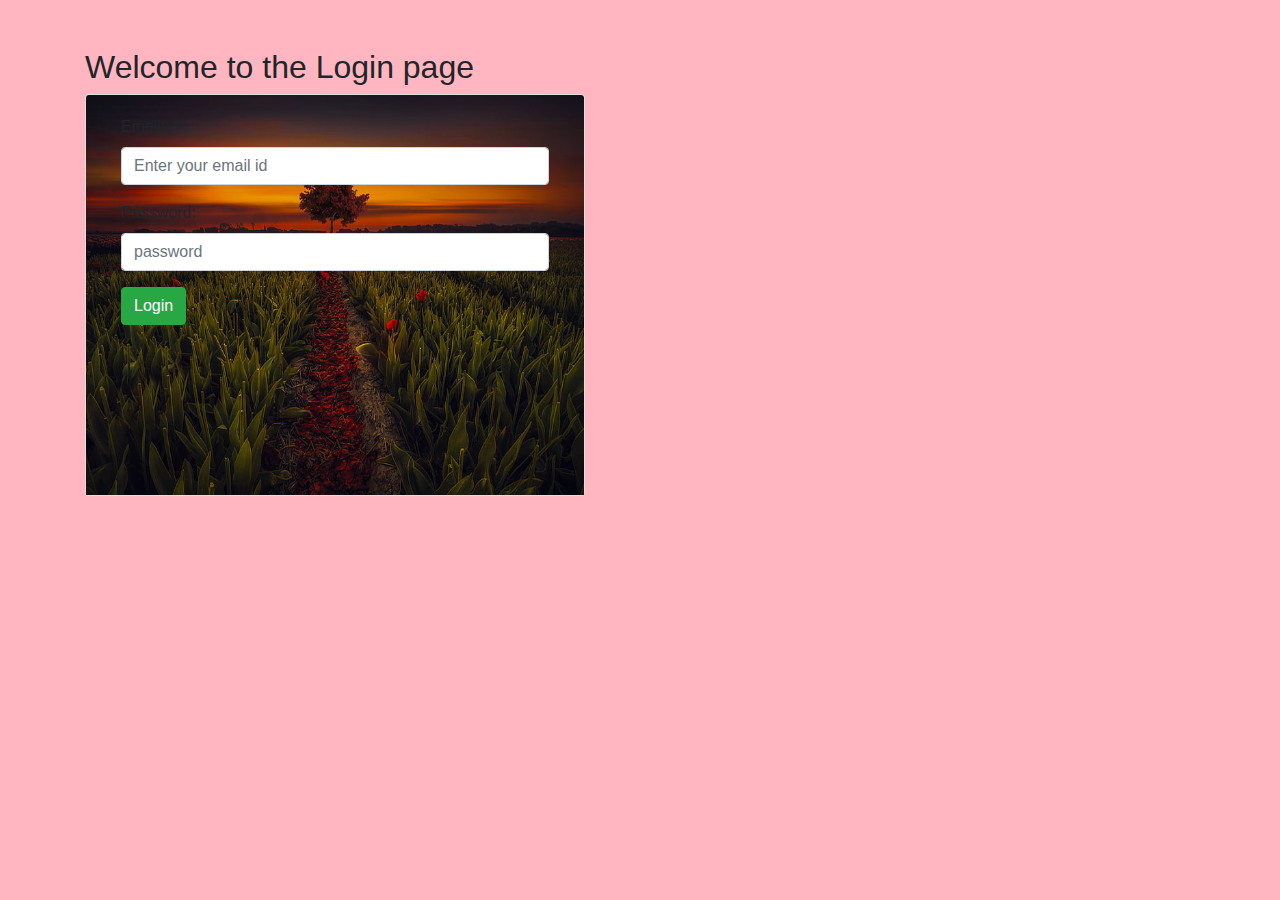
==== index.html @ 92c777e0 "Add files via upload" ====
<!DOCTYPE html>
<html lang="en">
<head>
  <title>Bootstrap Example</title>
  <meta charset="utf-8">
  <meta name="viewport" content="width=device-width, initial-scale=1">
  <link rel="stylesheet" href="https://maxcdn.bootstrapcdn.com/bootstrap/4.5.2/css/bootstrap.min.css">
  <script src="https://ajax.googleapis.com/ajax/libs/jquery/3.5.1/jquery.min.js"></script>
  <script src="https://cdnjs.cloudflare.com/ajax/libs/popper.js/1.16.0/umd/popper.min.js"></script>
  <script src="https://maxcdn.bootstrapcdn.com/bootstrap/4.5.2/js/bootstrap.min.js"></script>
  <script type="text/Javascript" src="script.js"></script>
</head>

<style>
    label:hover{
     color:green;
     transform: scale(1.1);
   }
   p:hover{
     color:indigo;
     transform: scale(1.1);
   }
   a:hover{
     color: blue;
     transform: scale(1.1);
   }
   body {
  background-color:lightpink;
   }

</style>

<body>

<div class="container mt-5">
      <h2>Welcome to the Login page </h2>
      <div class="card img-fluid" style="width:500px">
      <img class="card-img-top" src="img_4.jpg" alt="Card image" style="width:100% ; height:400px ;">
      <div class="card-img-overlay">
  
          <div class="container">
                <div class="form-group">
                <label for="email">Email:</label>
                <input type="email" class="form-control" id="e1" placeholder="Enter your email id">
                </div>
                <div class="form-group">
                <label for="pwd"> Password:</label>
                <input type="password" class="form-control" id="p1" placeholder="password" >
                </div>
                
               <button type="submit" class="btn btn-success" onclick="login()">Login</button>
          </div>

</div>

  
</body>
</html>
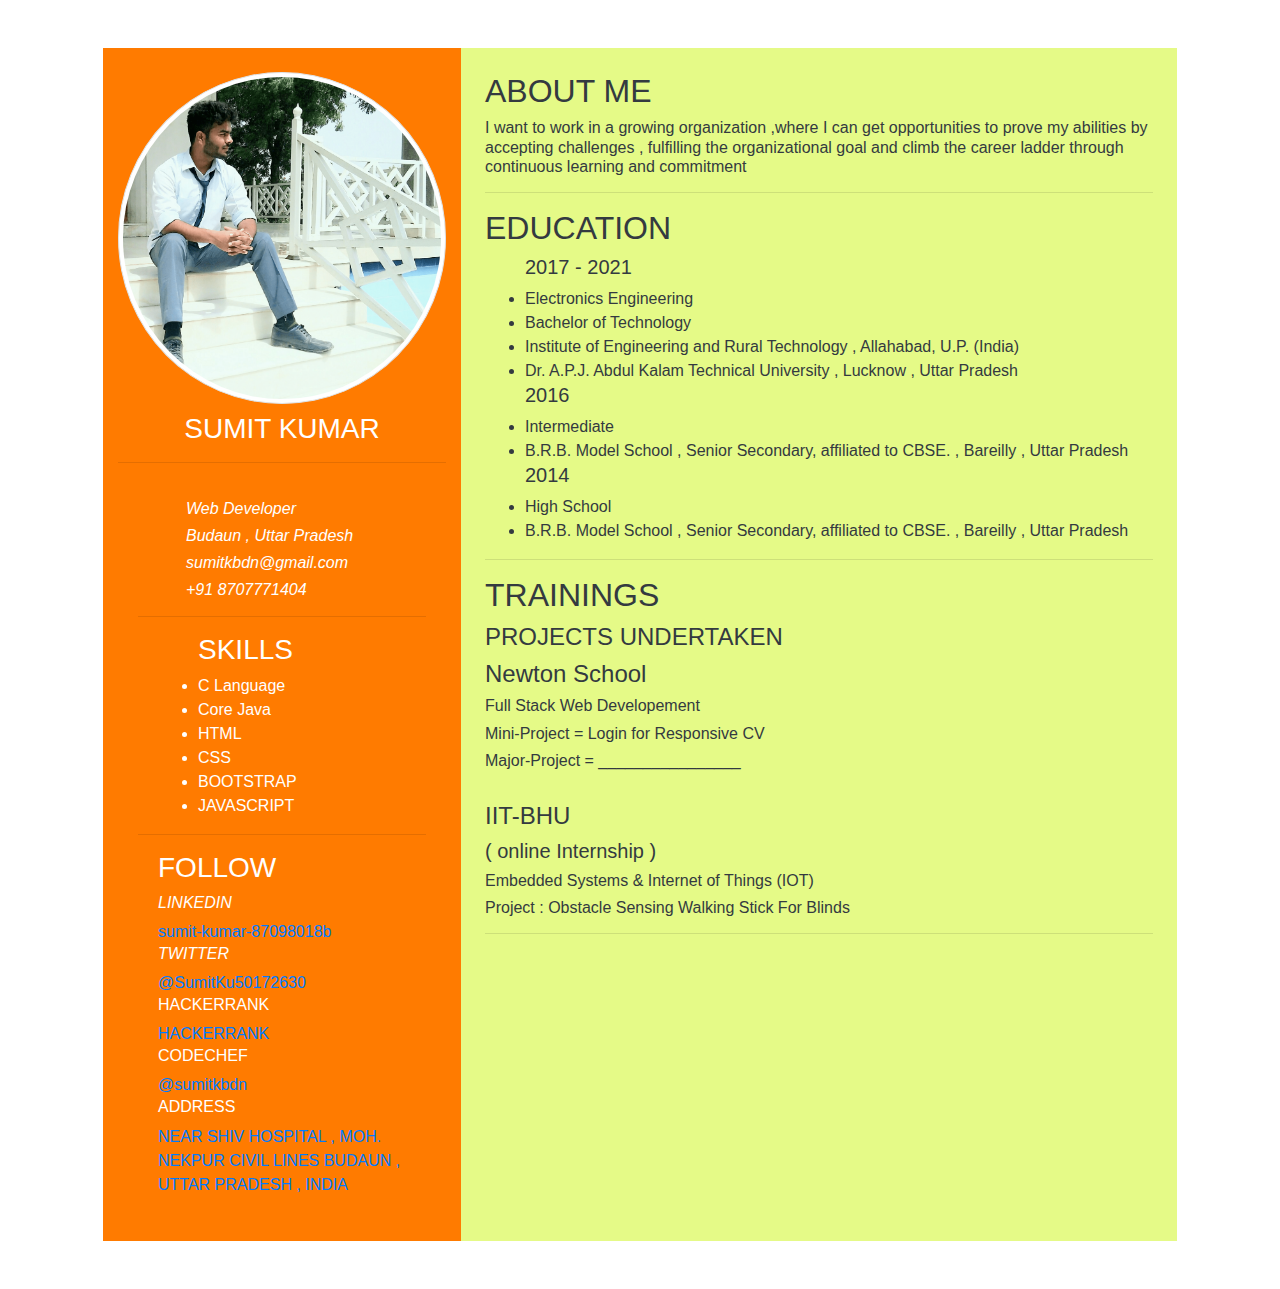
==== commit 6d47bd88: "Add files via upload" ====
--- a/index.html
+++ b/index.html
@@ -1,58 +1,150 @@
 <!DOCTYPE html>
 <html lang="en">
 <head>
-  <title>Bootstrap Example</title>
   <meta charset="utf-8">
   <meta name="viewport" content="width=device-width, initial-scale=1">
   <link rel="stylesheet" href="https://maxcdn.bootstrapcdn.com/bootstrap/4.5.2/css/bootstrap.min.css">
+  <link rel="stylesheet" href="https://use.fontawesome.com/releases/v5.6.3/css/all.css" integrity="sha384-UHRtZLI+pbxtHCWp1t77Bi1L4ZtiqrqD80Kn4Z8NTSRyMA2Fd33n5dQ8lWUE00s/" crossorigin="anonymous"></head>
   <script src="https://ajax.googleapis.com/ajax/libs/jquery/3.5.1/jquery.min.js"></script>
   <script src="https://cdnjs.cloudflare.com/ajax/libs/popper.js/1.16.0/umd/popper.min.js"></script>
-  <script src="https://maxcdn.bootstrapcdn.com/bootstrap/4.5.2/js/bootstrap.min.js"></script>
-  <script type="text/Javascript" src="script.js"></script>
-</head>
+  <script src="https://maxcdn.bootstrapcdn.com/bootstrap/4.3.1/js/bootstrap.min.js"></script>
+
+  <title>My Resume</title>
+  <link rel="stylesheet" type="text/css" href="style.css"></link> 
+</head> 
 
 <style>
-    label:hover{
-     color:green;
-     transform: scale(1.1);
-   }
-   p:hover{
-     color:indigo;
-     transform: scale(1.1);
-   }
-   a:hover{
-     color: blue;
-     transform: scale(1.1);
-   }
-   body {
-  background-color:lightpink;
-   }
+  
 
 </style>
 
 <body>
 
-<div class="container mt-5">
-      <h2>Welcome to the Login page </h2>
-      <div class="card img-fluid" style="width:500px">
-      <img class="card-img-top" src="img_4.jpg" alt="Card image" style="width:100% ; height:400px ;">
-      <div class="card-img-overlay">
-  
-          <div class="container">
-                <div class="form-group">
-                <label for="email">Email:</label>
-                <input type="email" class="form-control" id="e1" placeholder="Enter your email id">
+<div class="container p-5">
+<div class="row">
+         <div class="col-lg-4  text-white text-center py-4 " id="id01">
+         <div class="header-left">
+         <img src="skr.png" alt="photo" class="img-thumbnail rounded-circle mb-2">
+                 
+         <h3>SUMIT KUMAR</h3>
+         <hr>
+
+         <div class="card-body">
+                   
+            <div class="div_1">
+            <h6><i class="fas fa-briefcase ml-5">  Web Developer</i>
+            <h6><i class="fas fa-home ml-5">  Budaun , Uttar Pradesh </i>
+            <h6><i class="fas fa-envelope ml-5">  sumitkbdn@gmail.com</i>
+            <h6><i class="fas fa-mobile-alt ml-5"> +91 8707771404</i>
+            </div>
+        
+            <hr>
+
+            <div class="div_2">
+            <ul>
+                <h3>SKILLS</h3>
+                <li>C Language</li>
+                <li>Core Java</li>
+                <li>HTML</li>
+                <li>CSS</li>
+                <li>BOOTSTRAP</li>
+                <li>JAVASCRIPT</li>
+            </ul>
+            </div>
+            
+            <hr>
+            
+            <div class="div_3">
+            <h3>FOLLOW</h3>
+            <h6><i class="fab fa-linkedin "> LINKEDIN</i></h5>
+            <a href="https://www.linkedin.com/in/sumit-kumar-87098018b" target="_blank">sumit-kumar-87098018b</a>
+
+            <h6><i class="fab fa-twitter "> TWITTER</i></h5>
+            <a href="https://twitter.com/home" target="_blank">@SumitKu50172630</a>
+
+           <h6><i class="fab fa-hackerrank"></i> HACKERRANK </i></h5>
+            <a href="https://www.hackerrank.com/sumitkbdn" target="_blank"> HACKERRANK</a>
+
+            <h6><i class="fas fa-chess-rook"></i> CODECHEF</i></h5>
+            <a href="https://www.codechef.com/users/sumitkbdn" target="_blank">@sumitkbdn</a>
+            
+            <h6><i class="fas fa-map-marker-alt"></i> ADDRESS </i></h5>
+            <a href="NEAR SHIV HOSPITAL , MOH. NEKPUR CIVIL LINES BUDAUN , UTTAR PRADESH , INDIA" target="_blank" >NEAR SHIV HOSPITAL , MOH. NEKPUR CIVIL LINES BUDAUN , UTTAR PRADESH , INDIA
+            </a>
+            </div>
+            
+         </div>
+         </div>  
+         </div>
+
+
+
+
+
+   
+
+    <div class="col-lg-8  text-dark  py-4 px-4" id="id02">
+    <div class="header-right">
+    
+           <div>     
+           <h2>ABOUT ME</h2>
+           <h6 class="cl_1">I want to work in a growing organization ,where I can get opportunities to prove my 
+            abilities by accepting challenges , fulfilling the organizational goal and climb the career 
+            ladder through continuous learning and commitment</h6>
+           </div>
+
+           <hr>
+
+           <div>
+               <h2>EDUCATION</h2>
+               <ul>
+                  <div>
+                  <h5>2017 - 2021</h5>
+                  <li>Electronics Engineering</li>
+                  <li>Bachelor of Technology </li>
+                  <li>Institute of Engineering and Rural Technology ,  Allahabad, U.P. (India)</li>
+                  <li>Dr. A.P.J. Abdul Kalam Technical University , Lucknow , Uttar Pradesh </li> 
+                  </div>
+
+                  <div >
+                  <h5>2016</h5>
+                  <li>Intermediate</li>
+                  <li>B.R.B. Model School , Senior Secondary, affiliated to CBSE. , Bareilly , Uttar Pradesh </li>
+                  </div>
+
+                  <div >
+                    <h5>2014</h5>
+                  <li>High School</li>
+                  <li>B.R.B. Model School , Senior Secondary, affiliated to CBSE. , Bareilly , Uttar Pradesh </li>
+                  </div>
+                </ul>
+           </div>
+
+           <hr>
+
+           <h2>TRAININGS<h2>
+            <h4>PROJECTS UNDERTAKEN</h4>
+                <div >
+                     <div >
+                     <h4>Newton School</h4>
+                     <h6>Full Stack Web Developement</h6>
+                     <h6>Mini-Project = Login for Responsive CV</h6>
+                     <h6>Major-Project = ________________</h6>
+            
+                     <br><h4>IIT-BHU</h4>
+                     <h5>( online Internship ) </h5>
+                     <h6>Embedded Systems & Internet of Things (IOT)</h6>  
+                     <h6>Project : Obstacle Sensing Walking Stick For Blinds</h6>
+                    </div>                             
                 </div>
-                <div class="form-group">
-                <label for="pwd"> Password:</label>
-                <input type="password" class="form-control" id="p1" placeholder="password" >
-                </div>
-                
-               <button type="submit" class="btn btn-success" onclick="login()">Login</button>
-          </div>
+           
+            <hr>
+            
 
+        
+</div>
 </div>
 
-  
+
 </body>
 </html>--- a/style.css
+++ b/style.css
@@ -0,0 +1,62 @@
+.div_1{
+    text-align: start;
+}
+.div_2{
+    text-align: start;
+    margin-left: 20px;
+}
+.div_3{
+    text-align: start;
+    margin-left: 20px;
+}
+
+.icons{
+display: flex;
+justify-content: space-between;
+font-size: 50px;
+}
+
+li:hover {
+transform: scale(1.1);
+color: blue;
+}
+.cl_1:hover {
+transform: scale(0.9);
+color: darkred;
+
+}
+h2:hover {
+transform: scale(1.1);
+color:orangered;
+
+}
+h3:hover {
+transform: scale(1.1);
+color:rgb(229, 250, 135);
+}
+h4:hover {
+transform: scale(1.1);
+color:orangered;
+}
+h5:hover {
+transform: scale(1.1);
+color: navy;
+}
+h6:hover {
+font-size: x-large;
+transform: scale(1.1);
+color:green;
+}
+i:hover {
+transform: scale(1.1);
+color:  green;
+}
+img:hover {
+transform: scale(0.9);
+}
+#id01{
+background-color: rgb(255, 123, 0);
+}
+#id02{
+background-color: rgb(229, 250, 135);
+}
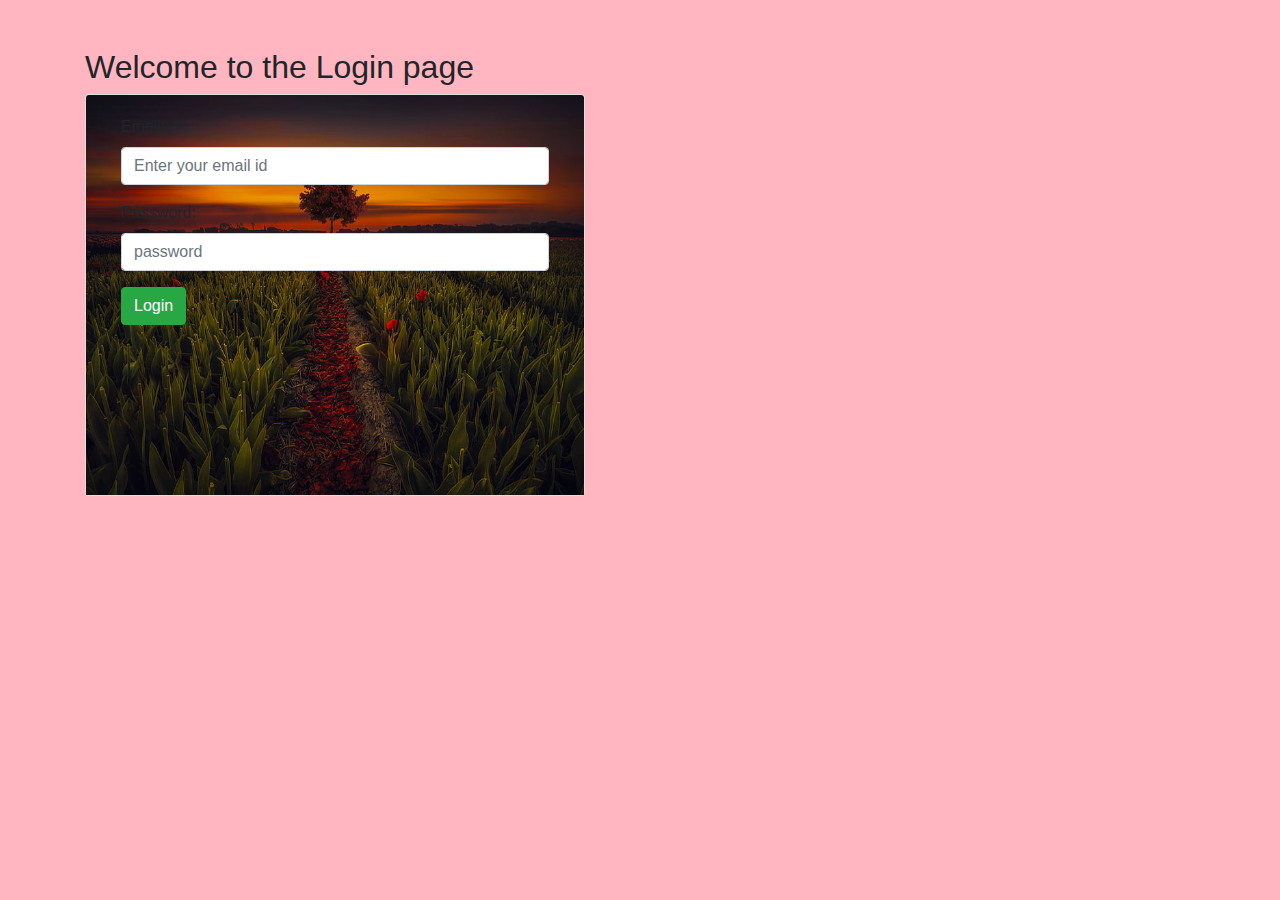
==== commit c97779ee: "Add files via upload" ====
--- a/index.html
+++ b/index.html
@@ -1,150 +1,58 @@
 <!DOCTYPE html>
 <html lang="en">
 <head>
+  <title>Bootstrap Example</title>
   <meta charset="utf-8">
   <meta name="viewport" content="width=device-width, initial-scale=1">
   <link rel="stylesheet" href="https://maxcdn.bootstrapcdn.com/bootstrap/4.5.2/css/bootstrap.min.css">
-  <link rel="stylesheet" href="https://use.fontawesome.com/releases/v5.6.3/css/all.css" integrity="sha384-UHRtZLI+pbxtHCWp1t77Bi1L4ZtiqrqD80Kn4Z8NTSRyMA2Fd33n5dQ8lWUE00s/" crossorigin="anonymous"></head>
   <script src="https://ajax.googleapis.com/ajax/libs/jquery/3.5.1/jquery.min.js"></script>
   <script src="https://cdnjs.cloudflare.com/ajax/libs/popper.js/1.16.0/umd/popper.min.js"></script>
-  <script src="https://maxcdn.bootstrapcdn.com/bootstrap/4.3.1/js/bootstrap.min.js"></script>
-
-  <title>My Resume</title>
-  <link rel="stylesheet" type="text/css" href="style.css"></link> 
-</head> 
+  <script src="https://maxcdn.bootstrapcdn.com/bootstrap/4.5.2/js/bootstrap.min.js"></script>
+  <script type="text/Javascript" src="script.js"></script>
+</head>
 
 <style>
-  
+    label:hover{
+     color:green;
+     transform: scale(1.1);
+   }
+   p:hover{
+     color:indigo;
+     transform: scale(1.1);
+   }
+   a:hover{
+     color: blue;
+     transform: scale(1.1);
+   }
+   body {
+  background-color:lightpink;
+   }
 
 </style>
 
 <body>
 
-<div class="container p-5">
-<div class="row">
-         <div class="col-lg-4  text-white text-center py-4 " id="id01">
-         <div class="header-left">
-         <img src="skr.png" alt="photo" class="img-thumbnail rounded-circle mb-2">
-                 
-         <h3>SUMIT KUMAR</h3>
-         <hr>
+<div class="container mt-5">
+      <h2>Welcome to the Login page </h2>
+      <div class="card img-fluid" style="width:500px">
+      <img class="card-img-top" src="img_4.jpg" alt="Card image" style="width:100% ; height:400px ;">
+      <div class="card-img-overlay">
+  
+          <div class="container">
+                <div class="form-group">
+                <label for="email">Email:</label>
+                <input type="email" class="form-control" id="e1" placeholder="Enter your email id">
+                </div>
+                <div class="form-group">
+                <label for="pwd"> Password:</label>
+                <input type="password" class="form-control" id="p1" placeholder="password" >
+                </div>
+                
+               <button type="submit" class="btn btn-success" onclick="login()">Login</button>
+          </div>
 
-         <div class="card-body">
-                   
-            <div class="div_1">
-            <h6><i class="fas fa-briefcase ml-5">  Web Developer</i>
-            <h6><i class="fas fa-home ml-5">  Budaun , Uttar Pradesh </i>
-            <h6><i class="fas fa-envelope ml-5">  sumitkbdn@gmail.com</i>
-            <h6><i class="fas fa-mobile-alt ml-5"> +91 8707771404</i>
-            </div>
-        
-            <hr>
-
-            <div class="div_2">
-            <ul>
-                <h3>SKILLS</h3>
-                <li>C Language</li>
-                <li>Core Java</li>
-                <li>HTML</li>
-                <li>CSS</li>
-                <li>BOOTSTRAP</li>
-                <li>JAVASCRIPT</li>
-            </ul>
-            </div>
-            
-            <hr>
-            
-            <div class="div_3">
-            <h3>FOLLOW</h3>
-            <h6><i class="fab fa-linkedin "> LINKEDIN</i></h5>
-            <a href="https://www.linkedin.com/in/sumit-kumar-87098018b" target="_blank">sumit-kumar-87098018b</a>
-
-            <h6><i class="fab fa-twitter "> TWITTER</i></h5>
-            <a href="https://twitter.com/home" target="_blank">@SumitKu50172630</a>
-
-           <h6><i class="fab fa-hackerrank"></i> HACKERRANK </i></h5>
-            <a href="https://www.hackerrank.com/sumitkbdn" target="_blank"> HACKERRANK</a>
-
-            <h6><i class="fas fa-chess-rook"></i> CODECHEF</i></h5>
-            <a href="https://www.codechef.com/users/sumitkbdn" target="_blank">@sumitkbdn</a>
-            
-            <h6><i class="fas fa-map-marker-alt"></i> ADDRESS </i></h5>
-            <a href="NEAR SHIV HOSPITAL , MOH. NEKPUR CIVIL LINES BUDAUN , UTTAR PRADESH , INDIA" target="_blank" >NEAR SHIV HOSPITAL , MOH. NEKPUR CIVIL LINES BUDAUN , UTTAR PRADESH , INDIA
-            </a>
-            </div>
-            
-         </div>
-         </div>  
-         </div>
-
-
-
-
-
-   
-
-    <div class="col-lg-8  text-dark  py-4 px-4" id="id02">
-    <div class="header-right">
-    
-           <div>     
-           <h2>ABOUT ME</h2>
-           <h6 class="cl_1">I want to work in a growing organization ,where I can get opportunities to prove my 
-            abilities by accepting challenges , fulfilling the organizational goal and climb the career 
-            ladder through continuous learning and commitment</h6>
-           </div>
-
-           <hr>
-
-           <div>
-               <h2>EDUCATION</h2>
-               <ul>
-                  <div>
-                  <h5>2017 - 2021</h5>
-                  <li>Electronics Engineering</li>
-                  <li>Bachelor of Technology </li>
-                  <li>Institute of Engineering and Rural Technology ,  Allahabad, U.P. (India)</li>
-                  <li>Dr. A.P.J. Abdul Kalam Technical University , Lucknow , Uttar Pradesh </li> 
-                  </div>
-
-                  <div >
-                  <h5>2016</h5>
-                  <li>Intermediate</li>
-                  <li>B.R.B. Model School , Senior Secondary, affiliated to CBSE. , Bareilly , Uttar Pradesh </li>
-                  </div>
-
-                  <div >
-                    <h5>2014</h5>
-                  <li>High School</li>
-                  <li>B.R.B. Model School , Senior Secondary, affiliated to CBSE. , Bareilly , Uttar Pradesh </li>
-                  </div>
-                </ul>
-           </div>
-
-           <hr>
-
-           <h2>TRAININGS<h2>
-            <h4>PROJECTS UNDERTAKEN</h4>
-                <div >
-                     <div >
-                     <h4>Newton School</h4>
-                     <h6>Full Stack Web Developement</h6>
-                     <h6>Mini-Project = Login for Responsive CV</h6>
-                     <h6>Major-Project = ________________</h6>
-            
-                     <br><h4>IIT-BHU</h4>
-                     <h5>( online Internship ) </h5>
-                     <h6>Embedded Systems & Internet of Things (IOT)</h6>  
-                     <h6>Project : Obstacle Sensing Walking Stick For Blinds</h6>
-                    </div>                             
-                </div>
-           
-            <hr>
-            
-
-        
-</div>
 </div>
 
-
+  
 </body>
 </html>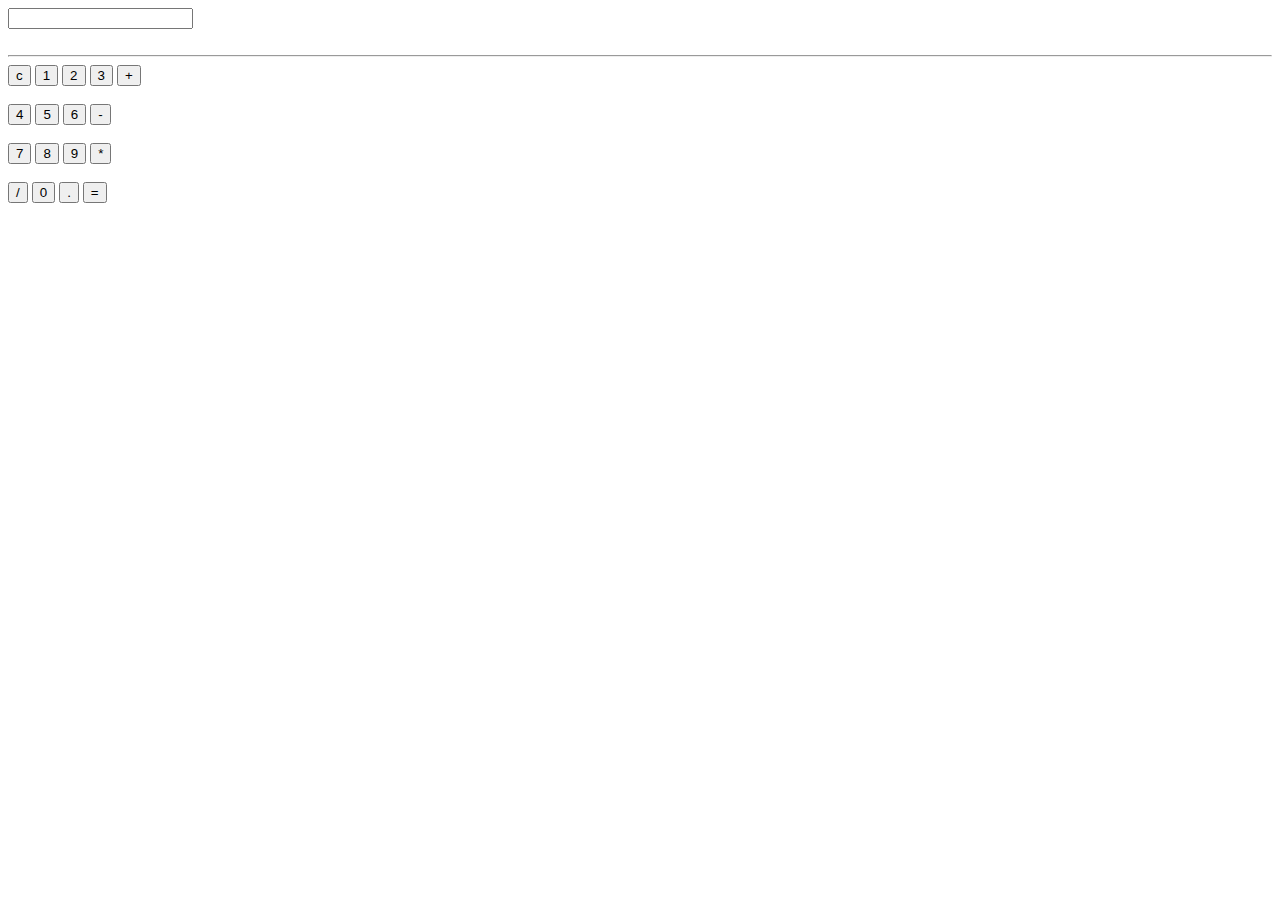
==== commit 4dbbcc4e: "Update index.html" ====
--- a/index.html
+++ b/index.html
@@ -1,58 +1,55 @@
-<!DOCTYPE html>
-<html lang="en">
-<head>
-  <title>Bootstrap Example</title>
-  <meta charset="utf-8">
-  <meta name="viewport" content="width=device-width, initial-scale=1">
-  <link rel="stylesheet" href="https://maxcdn.bootstrapcdn.com/bootstrap/4.5.2/css/bootstrap.min.css">
-  <script src="https://ajax.googleapis.com/ajax/libs/jquery/3.5.1/jquery.min.js"></script>
-  <script src="https://cdnjs.cloudflare.com/ajax/libs/popper.js/1.16.0/umd/popper.min.js"></script>
-  <script src="https://maxcdn.bootstrapcdn.com/bootstrap/4.5.2/js/bootstrap.min.js"></script>
-  <script type="text/Javascript" src="script.js"></script>
-</head>
-
-<style>
-    label:hover{
-     color:green;
-     transform: scale(1.1);
-   }
-   p:hover{
-     color:indigo;
-     transform: scale(1.1);
-   }
-   a:hover{
-     color: blue;
-     transform: scale(1.1);
-   }
-   body {
-  background-color:lightpink;
-   }
-
-</style>
-
+<!DOCTYPE html>  
+<html lang = "en">  
+<head>  
+<title> My Calculator </title>  
+<meta name="viewport" content="width=device-width, initial-scale=1.0">    
+<link rel="stylesheet" href="style.css">
+<script src="script.js"></script>
+  
+  
+</head>  
 <body>
-
-<div class="container mt-5">
-      <h2>Welcome to the Login page </h2>
-      <div class="card img-fluid" style="width:500px">
-      <img class="card-img-top" src="img_4.jpg" alt="Card image" style="width:100% ; height:400px ;">
-      <div class="card-img-overlay">
-  
-          <div class="container">
-                <div class="form-group">
-                <label for="email">Email:</label>
-                <input type="email" class="form-control" id="e1" placeholder="Enter your email id">
-                </div>
-                <div class="form-group">
-                <label for="pwd"> Password:</label>
-                <input type="password" class="form-control" id="p1" placeholder="password" >
-                </div>
-                
-               <button type="submit" class="btn btn-success" onclick="login()">Login</button>
-          </div>
-
-</div>
+    
+    <div class= "formstyle">  
+    <form name = "form1">  
+         
+     
 
   
-</body>
-</html>+    <!-- This input box shows the button pressed by the user in calculator. -->  
+   
+    <input type="text" id="edu"/> <br><br>
+    <hr>
+    <input type="button" value="c" id="clear" onclick="clr()"/> 
+  <!-- Display the calculator button on the screen. -->  
+  <!-- onclick() function display the number prsses by the user. --> 
+
+  <input type = "button" value = "1" onclick="dis('1')"/>
+  <input type = "button" value = "2" onclick="dis('2')"/> 
+  <input type = "button" value = "3" onclick="dis('3')"/> 
+   <input type = "button" value = "+" onclick="dis('+')"/> 
+  <br> <br>  
+    
+  <input type = "button" value = "4" onclick="dis('4')"/> 
+  <input type = "button" value = "5" onclick="dis('5')"/> 
+  <input type = "button" value = "6" onclick="dis('6')"/> 
+  <input type = "button" value = "-" onclick="dis('-')"/> 
+  <br> <br>  
+    
+  <input type = "button" value = "7" onclick="dis('7')"/>
+  <input type = "button" value = "8" onclick="dis('8')"/> 
+  <input type = "button" value = "9" onclick="dis('9')"/> 
+  <input type = "button" value = "*" onclick="dis('*')"/>
+  <br> <br>  
+    
+    
+  <input type = "button" value = "/" onclick="dis('/')"/> 
+  <input type = "button" value = "0" onclick="dis('0')"/> 
+    <input type = "button" value = "." onclick="dis('.')"/>
+ 
+    <input type="button" value="=" onclick="solve()"/>
+  
+</form>  
+</div>  
+</body>  
+</html>  
--- a/style.css
+++ b/style.css
@@ -0,0 +1,62 @@
+.div_1{
+    text-align: start;
+}
+.div_2{
+    text-align: start;
+    margin-left: 20px;
+}
+.div_3{
+    text-align: start;
+    margin-left: 20px;
+}
+
+.icons{
+display: flex;
+justify-content: space-between;
+font-size: 50px;
+}
+
+li:hover {
+transform: scale(1.1);
+color: blue;
+}
+.cl_1:hover {
+transform: scale(0.9);
+color: darkred;
+
+}
+h2:hover {
+transform: scale(1.1);
+color:orangered;
+
+}
+h3:hover {
+transform: scale(1.1);
+color:rgb(229, 250, 135);
+}
+h4:hover {
+transform: scale(1.1);
+color:orangered;
+}
+h5:hover {
+transform: scale(1.1);
+color: navy;
+}
+h6:hover {
+font-size: x-large;
+transform: scale(1.1);
+color:green;
+}
+i:hover {
+transform: scale(1.1);
+color:  green;
+}
+img:hover {
+transform: scale(0.9);
+}
+#id01{
+background-color: rgb(255, 123, 0);
+}
+#id02{
+background-color: rgb(229, 250, 135);
+}
